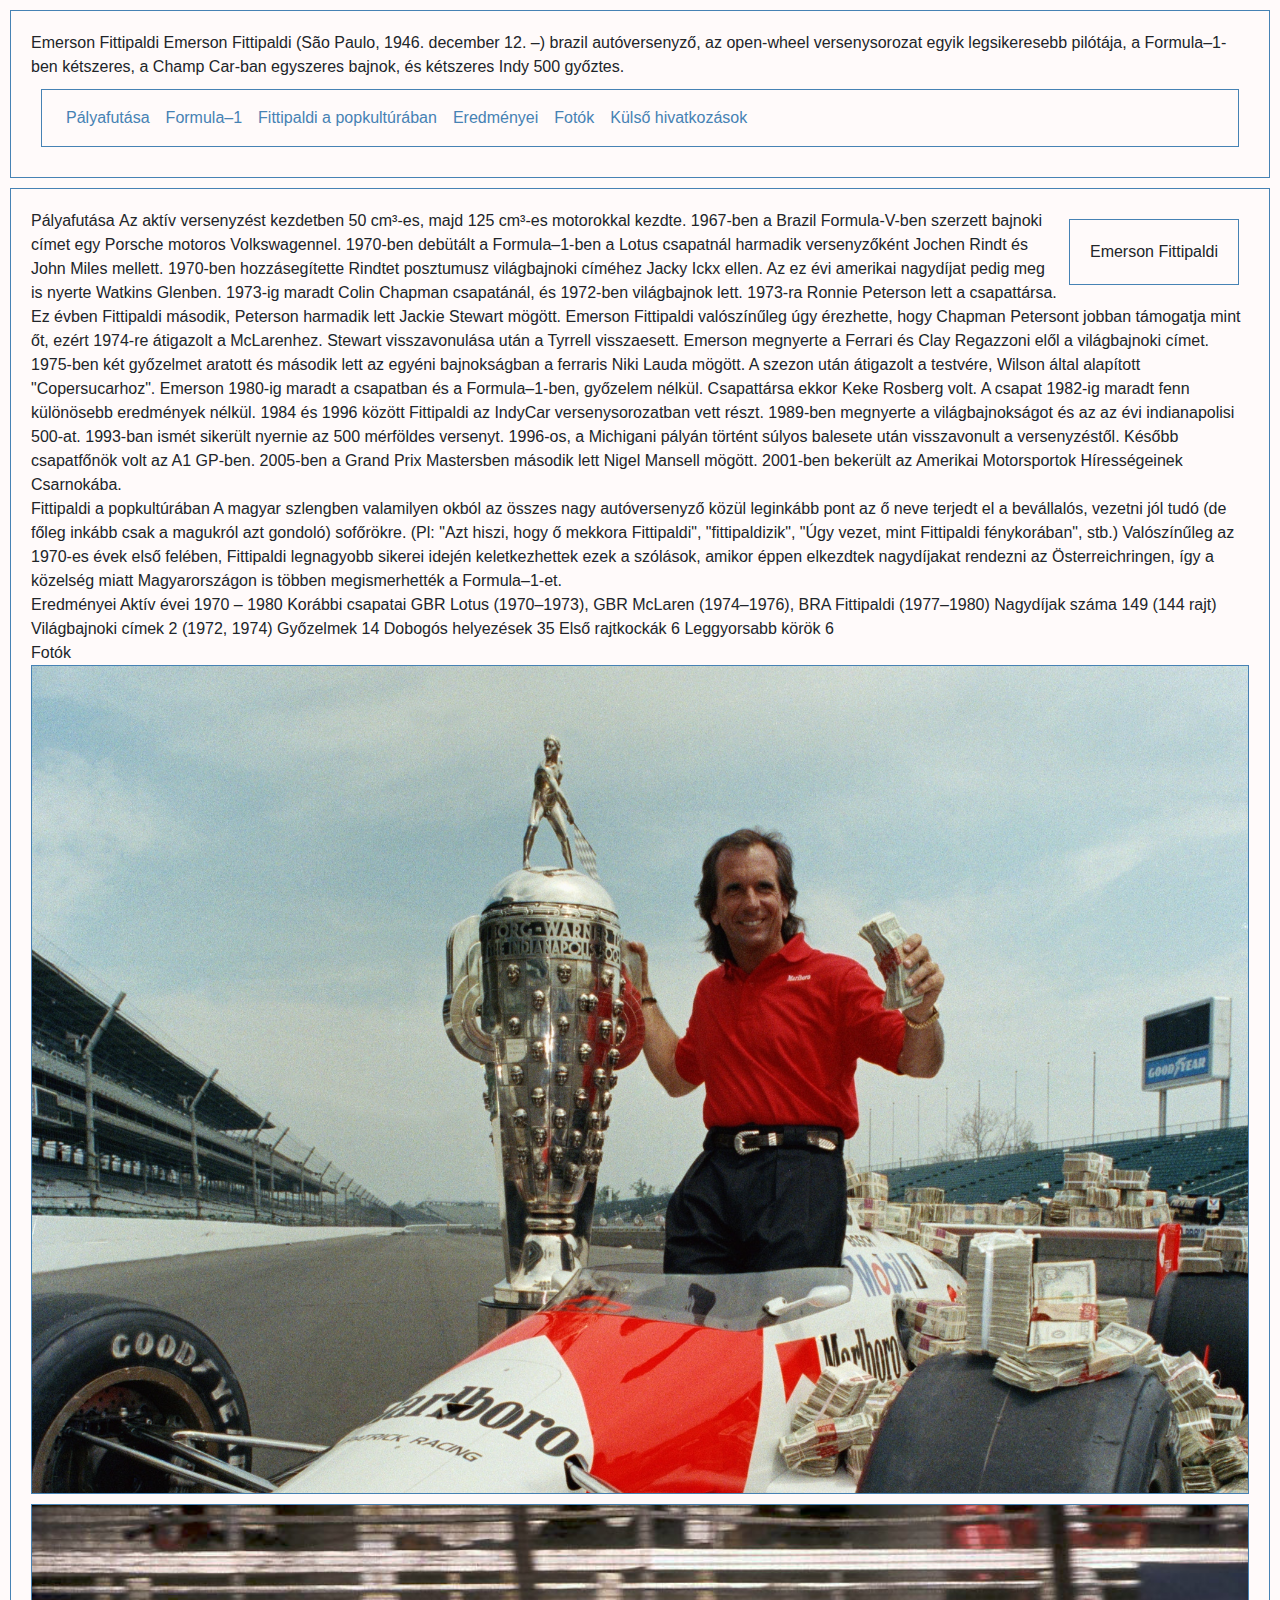
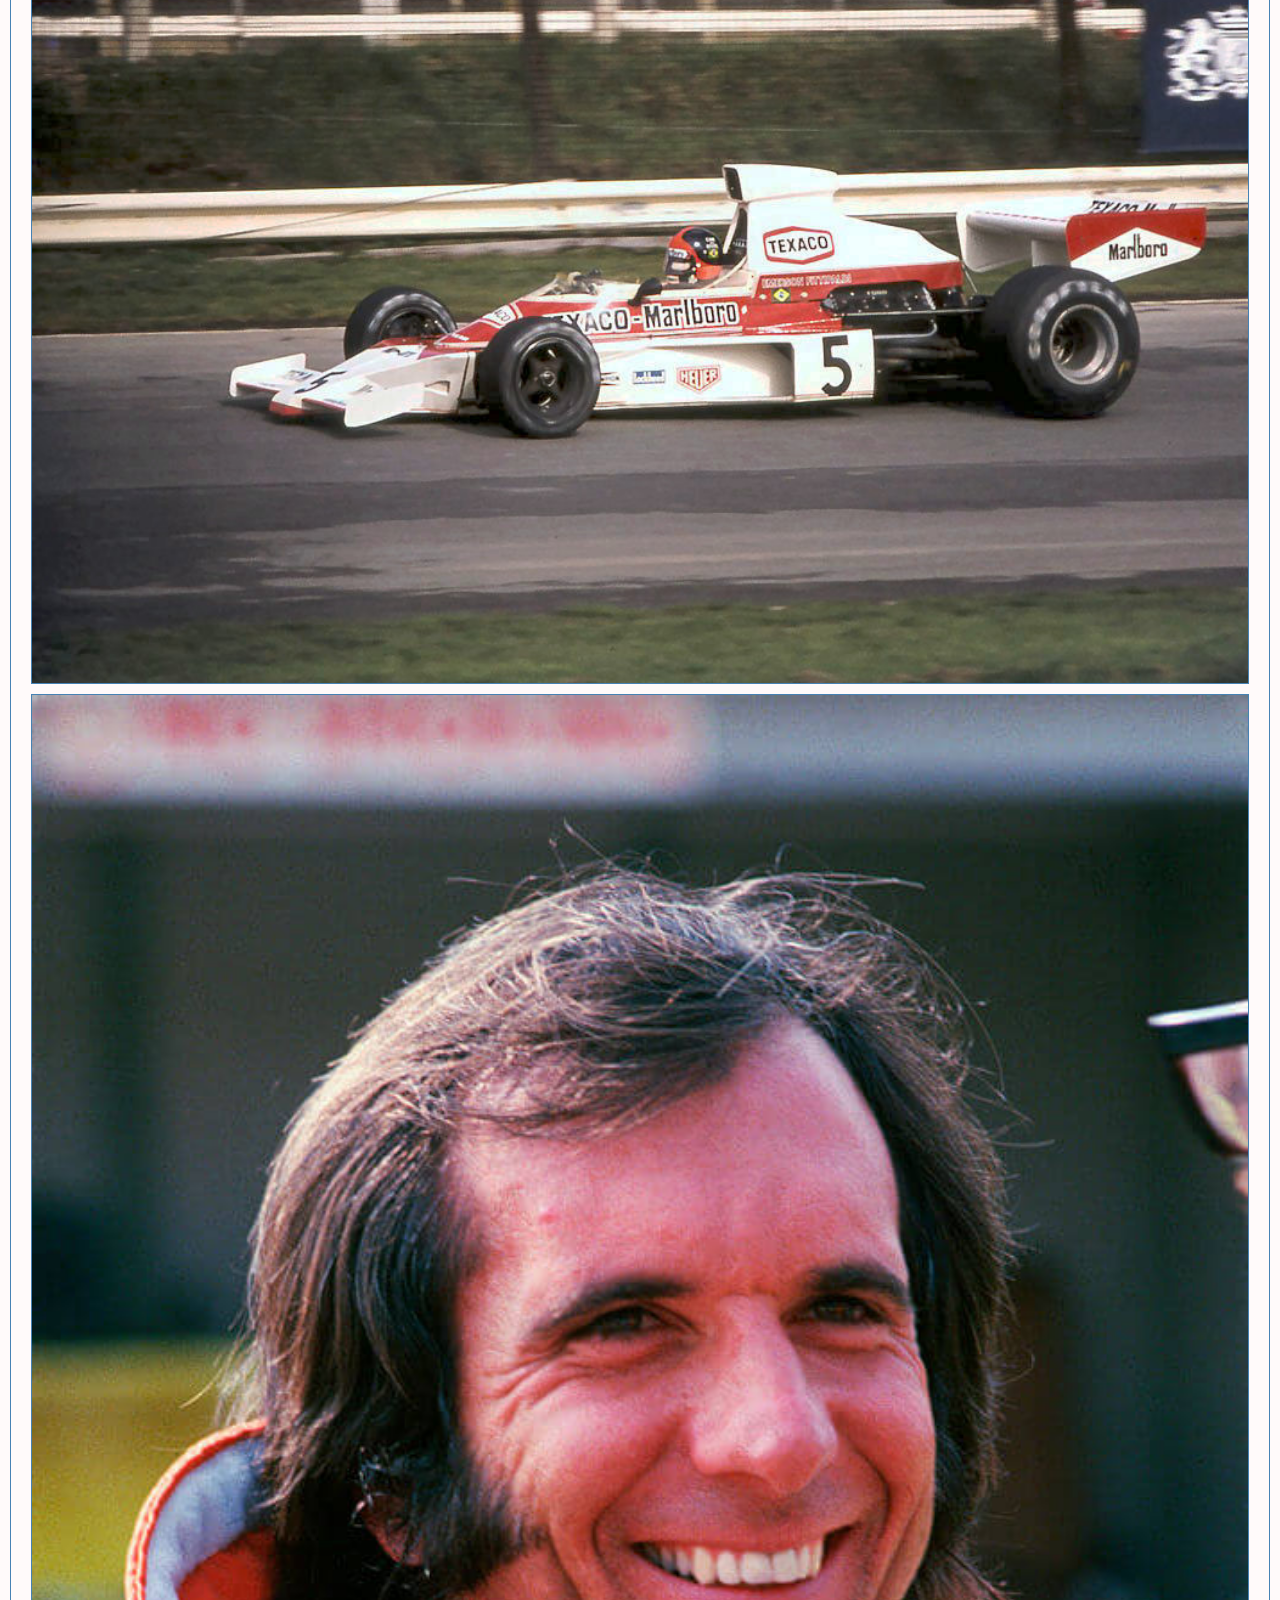
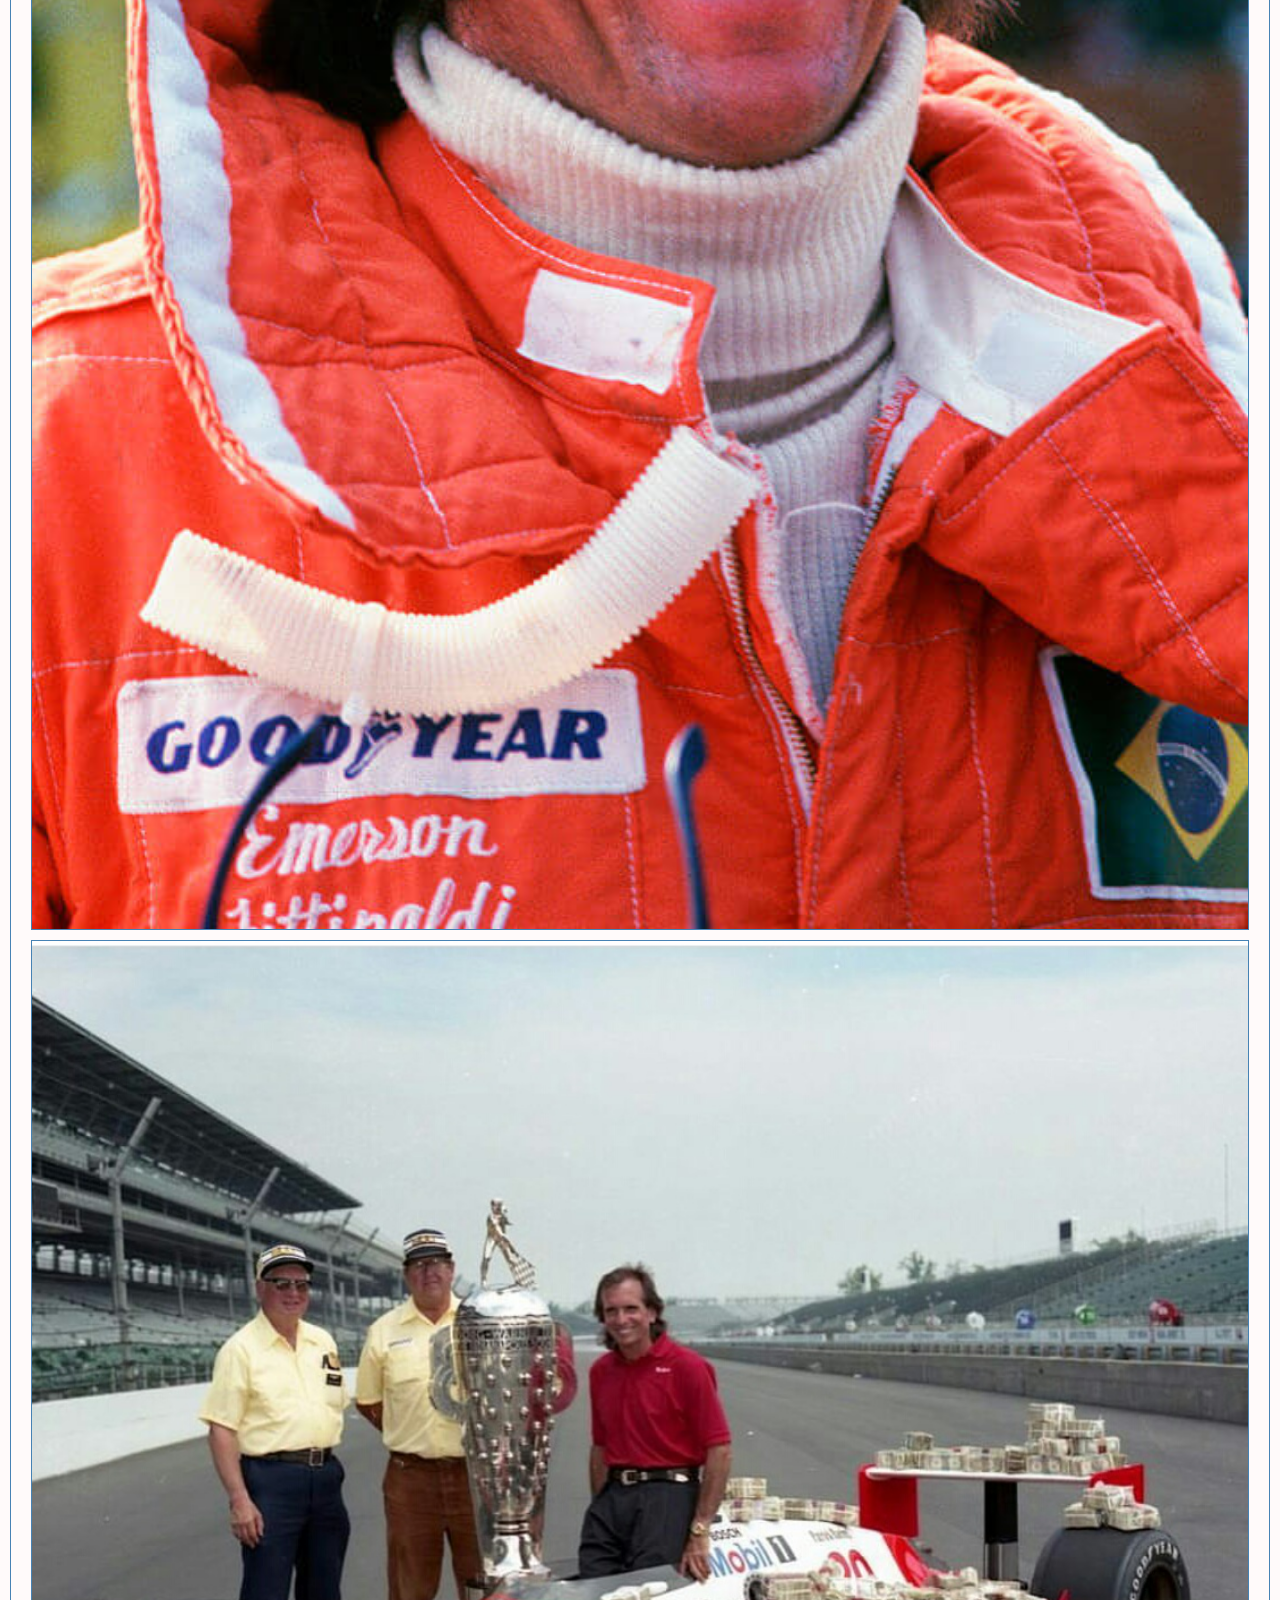
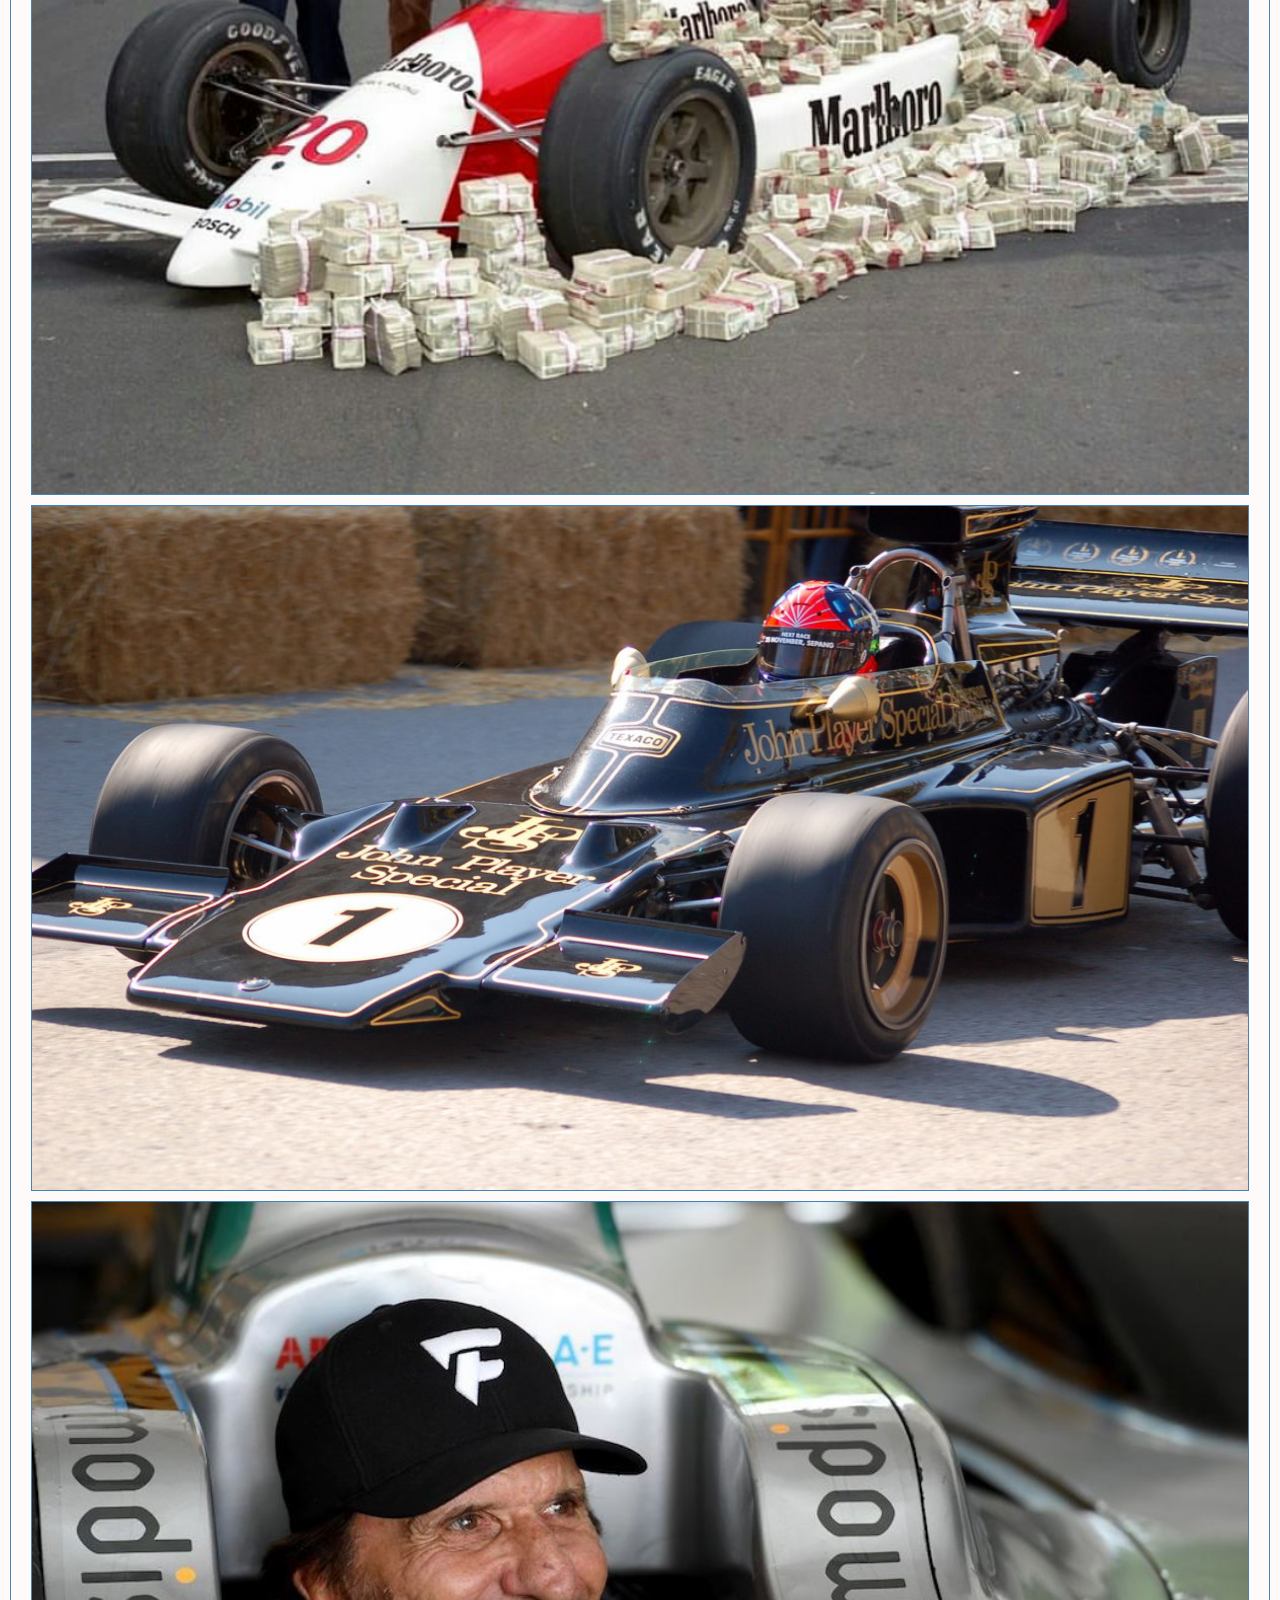
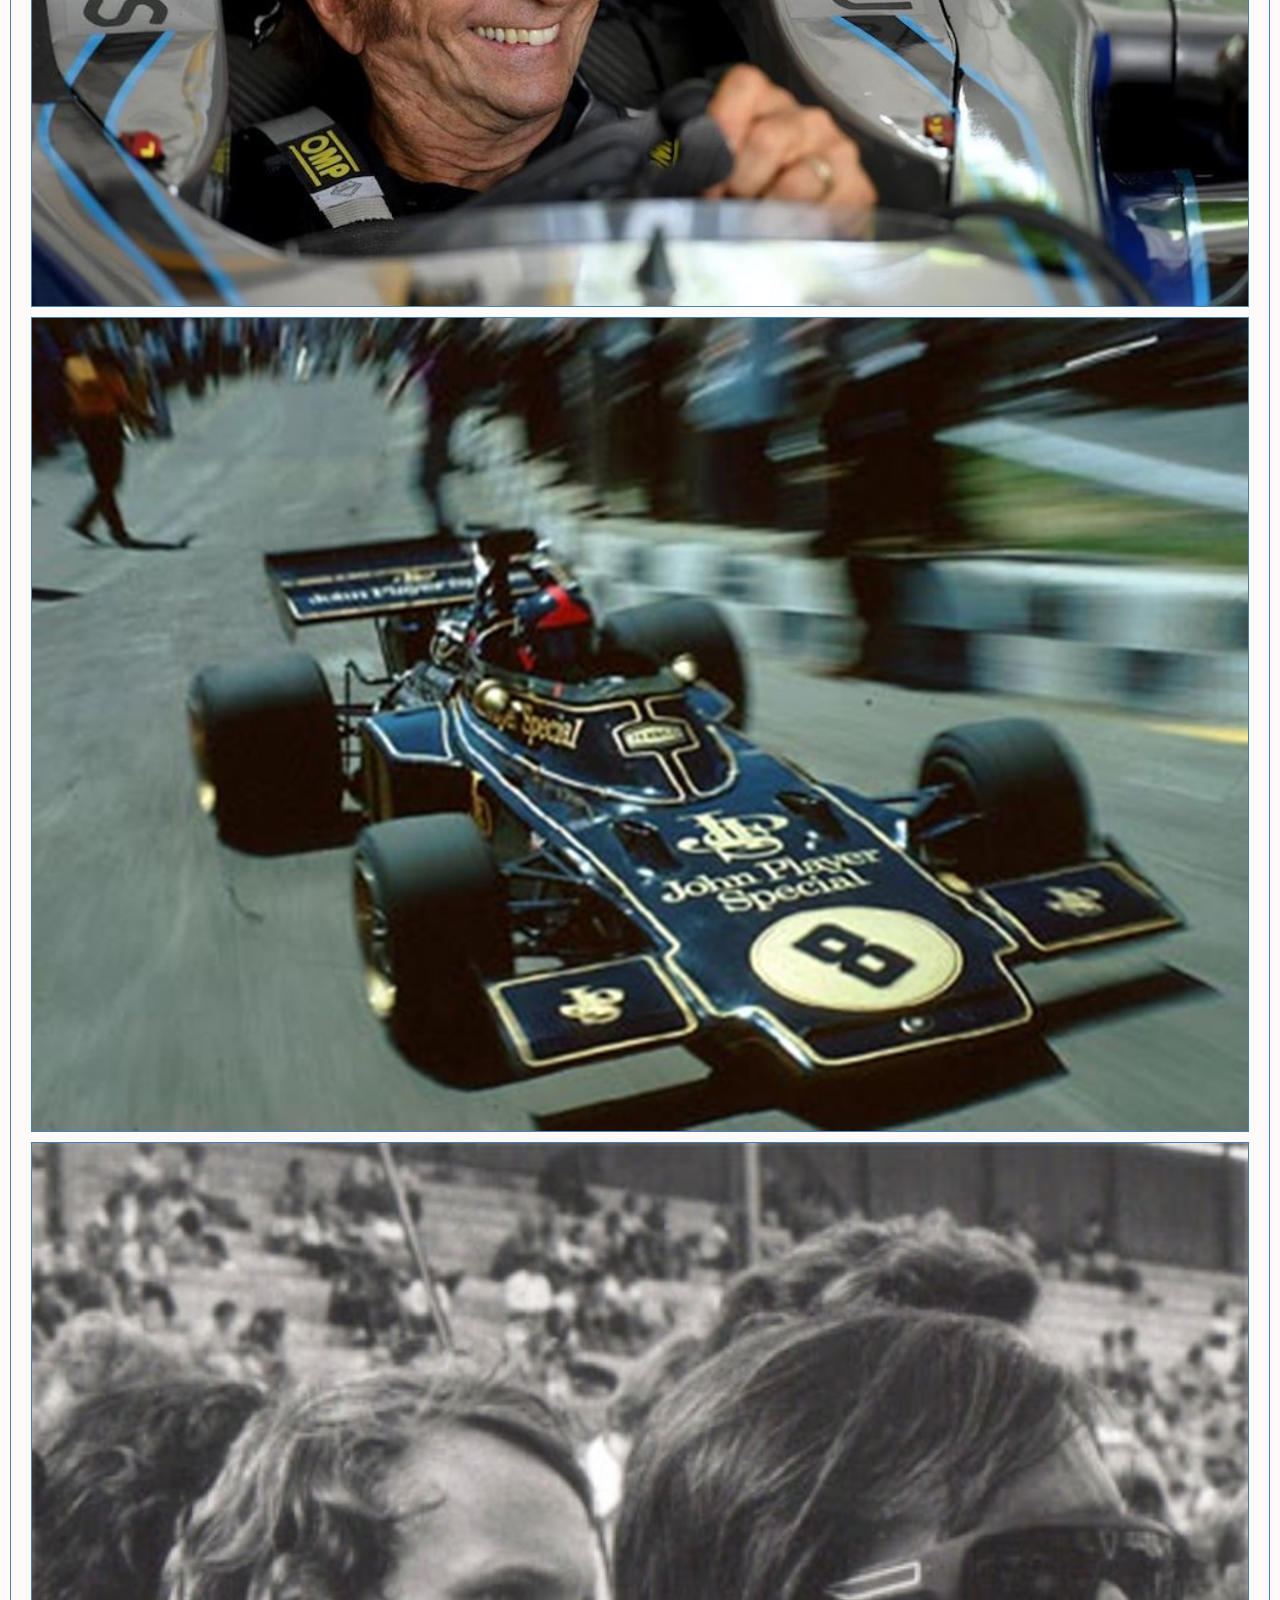
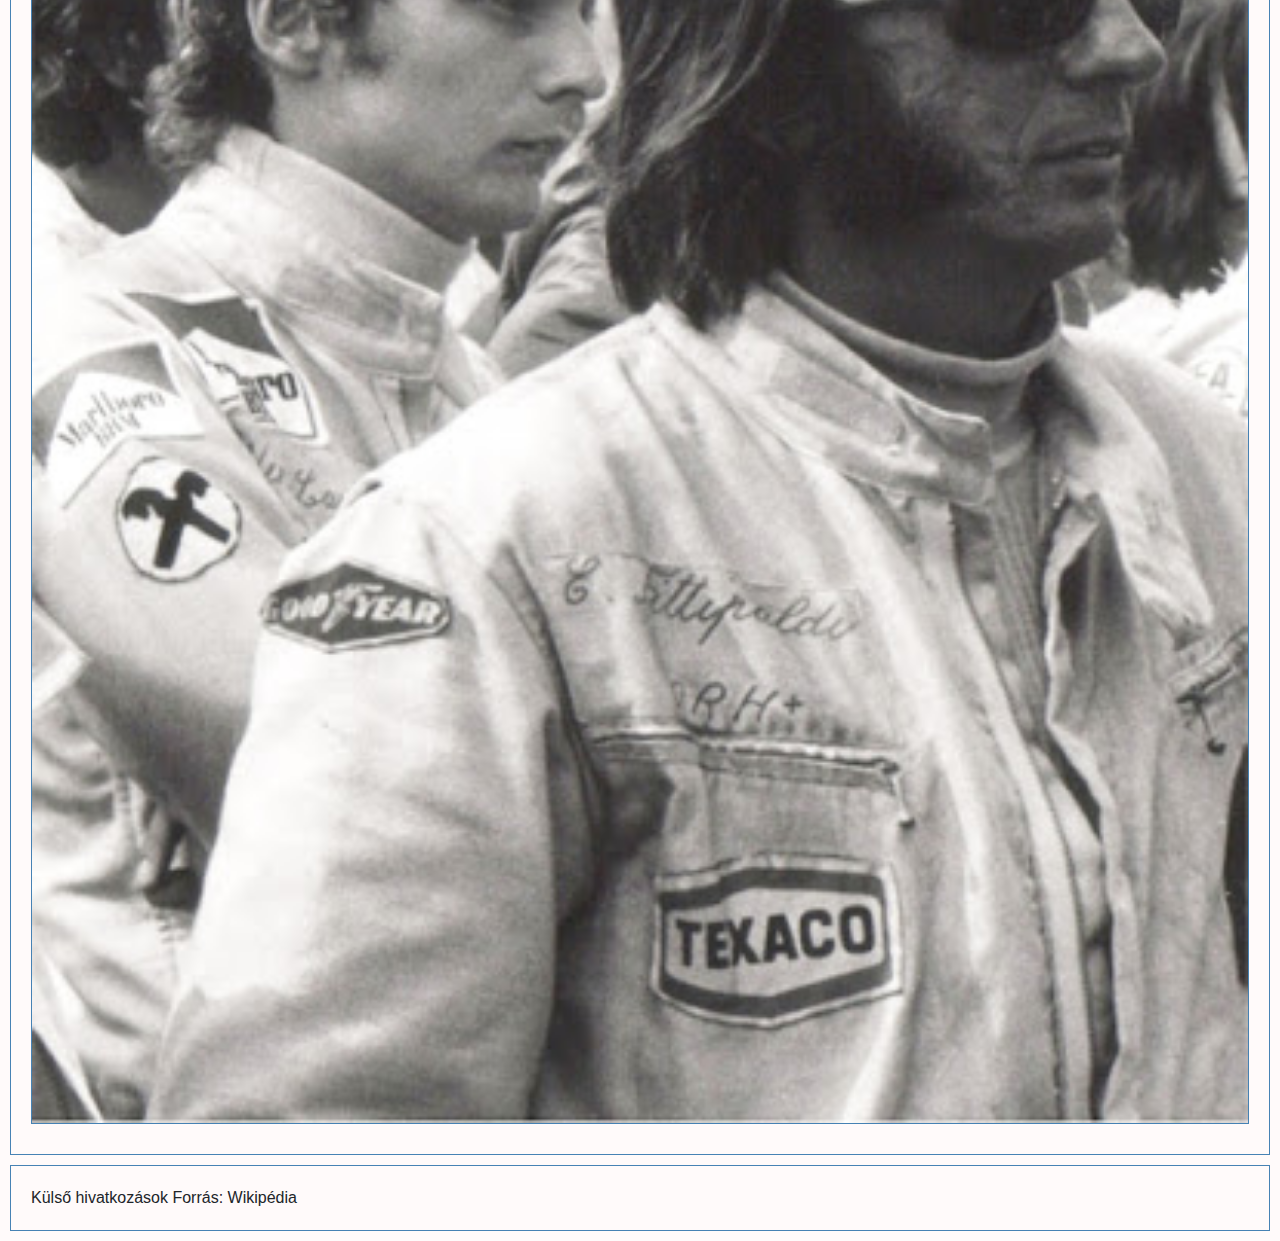
==== Programozás Alapok/ru-web-2022majus/index.html @ 06d2cd6b "HTML gyak #2" ====
﻿<!DOCTYPE html>
<html lang="hu">
    <meta charset="UTF-8">
<head>
    <title Fittipaldi></title>
    <link rel="stylesheet" href="./css/bootstrap.min.css">
    <link rel="stylesheet" href="styles.css">
</head>
<body>
    <header class="">
        <section id="home">
            Emerson Fittipaldi

            Emerson Fittipaldi (São Paulo, 1946. december 12. –) brazil autóversenyző, az open-wheel versenysorozat egyik legsikeresebb pilótája, a Formula–1-ben kétszeres, a Champ Car-ban egyszeres bajnok, és kétszeres Indy 500 győztes.
        </section>
        <nav class="navbar navbar-expand-md">
            <div class="collapse navbar-collapse">
                <ul class="navbar-nav">
                    <li class="nav-item">
                        <a class="nav-link" href="#palyafutasa">Pályafutása</a>
                    </li>
                    <li class="nav-item">
                        <a class="nav-link" href="#formula1">Formula–1</a>
                    </li>
                    <li class="nav-item">
                        <a class="nav-link" href="#popkultura">Fittipaldi a popkultúrában</a>
                    </li>
                    <li class="nav-item">
                        <a class="nav-link" href="#eredmenyei">Eredményei</a>
                    </li>
                    <li class="nav-item">
                        <a class="nav-link" href="#fotók">Fotók</a>
                    </li>
                    <li class="nav-item">
                        <a class="nav-link" href="#hivatkozasok">Külső hivatkozások</a>
                    </li>
                </ul>
            </div>
        </nav>
    </header>
    <div id="tartalom">
    <section id="palyafutasa">
        Pályafutása
        <div class="foto">
            Emerson Fittipaldi
        </div>
		
        Az aktív versenyzést kezdetben 50 cm³-es, majd 125 cm³-es motorokkal kezdte. 1967-ben a Brazil Formula-V-ben szerzett bajnoki címet egy Porsche motoros Volkswagennel.
        1970-ben debütált a Formula–1-ben a Lotus csapatnál harmadik versenyzőként Jochen Rindt és John Miles mellett. 1970-ben hozzásegítette Rindtet posztumusz világbajnoki címéhez Jacky Ickx ellen. Az ez évi amerikai nagydíjat pedig meg is nyerte Watkins Glenben. 1973-ig maradt Colin Chapman csapatánál, és 1972-ben világbajnok lett. 1973-ra Ronnie Peterson lett a csapattársa. Ez évben Fittipaldi második, Peterson harmadik lett Jackie Stewart mögött. Emerson Fittipaldi valószínűleg úgy érezhette, hogy Chapman Petersont jobban támogatja mint őt, ezért 1974-re átigazolt a McLarenhez. Stewart visszavonulása után a Tyrrell visszaesett. Emerson megnyerte a Ferrari és Clay Regazzoni elől a világbajnoki címet. 1975-ben két győzelmet aratott és második lett az egyéni bajnokságban a ferraris Niki Lauda mögött.
        A szezon után átigazolt a testvére, Wilson által alapított "Copersucarhoz". Emerson 1980-ig maradt a csapatban és a Formula–1-ben, győzelem nélkül. Csapattársa ekkor Keke Rosberg volt. A csapat 1982-ig maradt fenn különösebb eredmények nélkül.
        1984 és 1996 között Fittipaldi az IndyCar versenysorozatban vett részt. 1989-ben megnyerte a világbajnokságot és az az évi indianapolisi 500-at. 1993-ban ismét sikerült nyernie az 500 mérföldes versenyt. 1996-os, a Michigani pályán történt súlyos balesete után visszavonult a versenyzéstől. Később csapatfőnök volt az A1 GP-ben. 2005-ben a Grand Prix Mastersben második lett Nigel Mansell mögött.
        
        2001-ben bekerült az Amerikai Motorsportok Hírességeinek Csarnokába.
    </section>
    <section id="popkultura">
        Fittipaldi a popkultúrában
        A magyar szlengben valamilyen okból az összes nagy autóversenyző közül leginkább pont az ő neve terjedt el a bevállalós, vezetni jól tudó (de főleg inkább csak a magukról azt gondoló) sofőrökre. (Pl: "Azt hiszi, hogy ő mekkora Fittipaldi", "fittipaldizik", "Úgy vezet, mint Fittipaldi fénykorában", stb.) Valószínűleg az 1970-es évek első felében, Fittipaldi legnagyobb sikerei idején keletkezhettek ezek a szólások, amikor éppen elkezdtek nagydíjakat rendezni az Österreichringen, így a közelség miatt Magyarországon is többen megismerhették a Formula–1-et.
    </section>
    <section id="eredmenyei">
        Eredményei

        Aktív évei	1970 – 1980
        Korábbi csapatai	GBR Lotus (1970–1973), GBR McLaren (1974–1976), BRA Fittipaldi (1977–1980)
        Nagydíjak száma	149 (144 rajt)
        Világbajnoki címek	2 (1972, 1974)
        Győzelmek	14
        Dobogós helyezések	35
        Első rajtkockák	6
        Leggyorsabb körök	6
    </section>
    <section id="fotok">
        Fotók
        
        <img src="images/1.jpg">
        <img src="images/2.jpg">
        <img src="images/3.jpg">
        <img src="images/4.jpg">
        <img src="images/5.jpg">
        <img src="images/6.jpg">
        <img src="images/7.jpg">
        <img src="images/8.jpg">
        
    </section>
</div>
    <footer id="hivatkozasok">
        Külső hivatkozások
        Forrás: Wikipédia
    </footer>
    <script src="js/jquery.min.js"></script>
	<script src="js/popper.min.js"></script>
    <script src="js/bootstrap.min.js"></script>
</body>
</html>
---- Programozás Alapok/ru-web-2022majus/styles.css ----
body {
    background-color: snow;
}

#tartalom, header, footer, nav, table{
    padding: 20px;
    margin: 10px;
    border: 1px solid steelblue;
    
}

h1 {
    color:steelblue;
}

h2 {
    border-bottom: 1px solid steelblue;
    width: 60%;
    padding: 10px;
    color:steelblue;
}

img {
    width: 100%;
    margin-bottom: 10px;
    border: 1px solid steelblue;
}

.foto {
    float: right;
    margin: 10px;
    padding: 20px;
    border: 1px solid steelblue;
}

.kepalairas {
    text-align: center;
    font-style: italic;
    font-size: smaller;
    line-height: 0em;
    text-indent: 0px;
}

a {
    color:steelblue;
}

a:hover {
    color:navy;
}
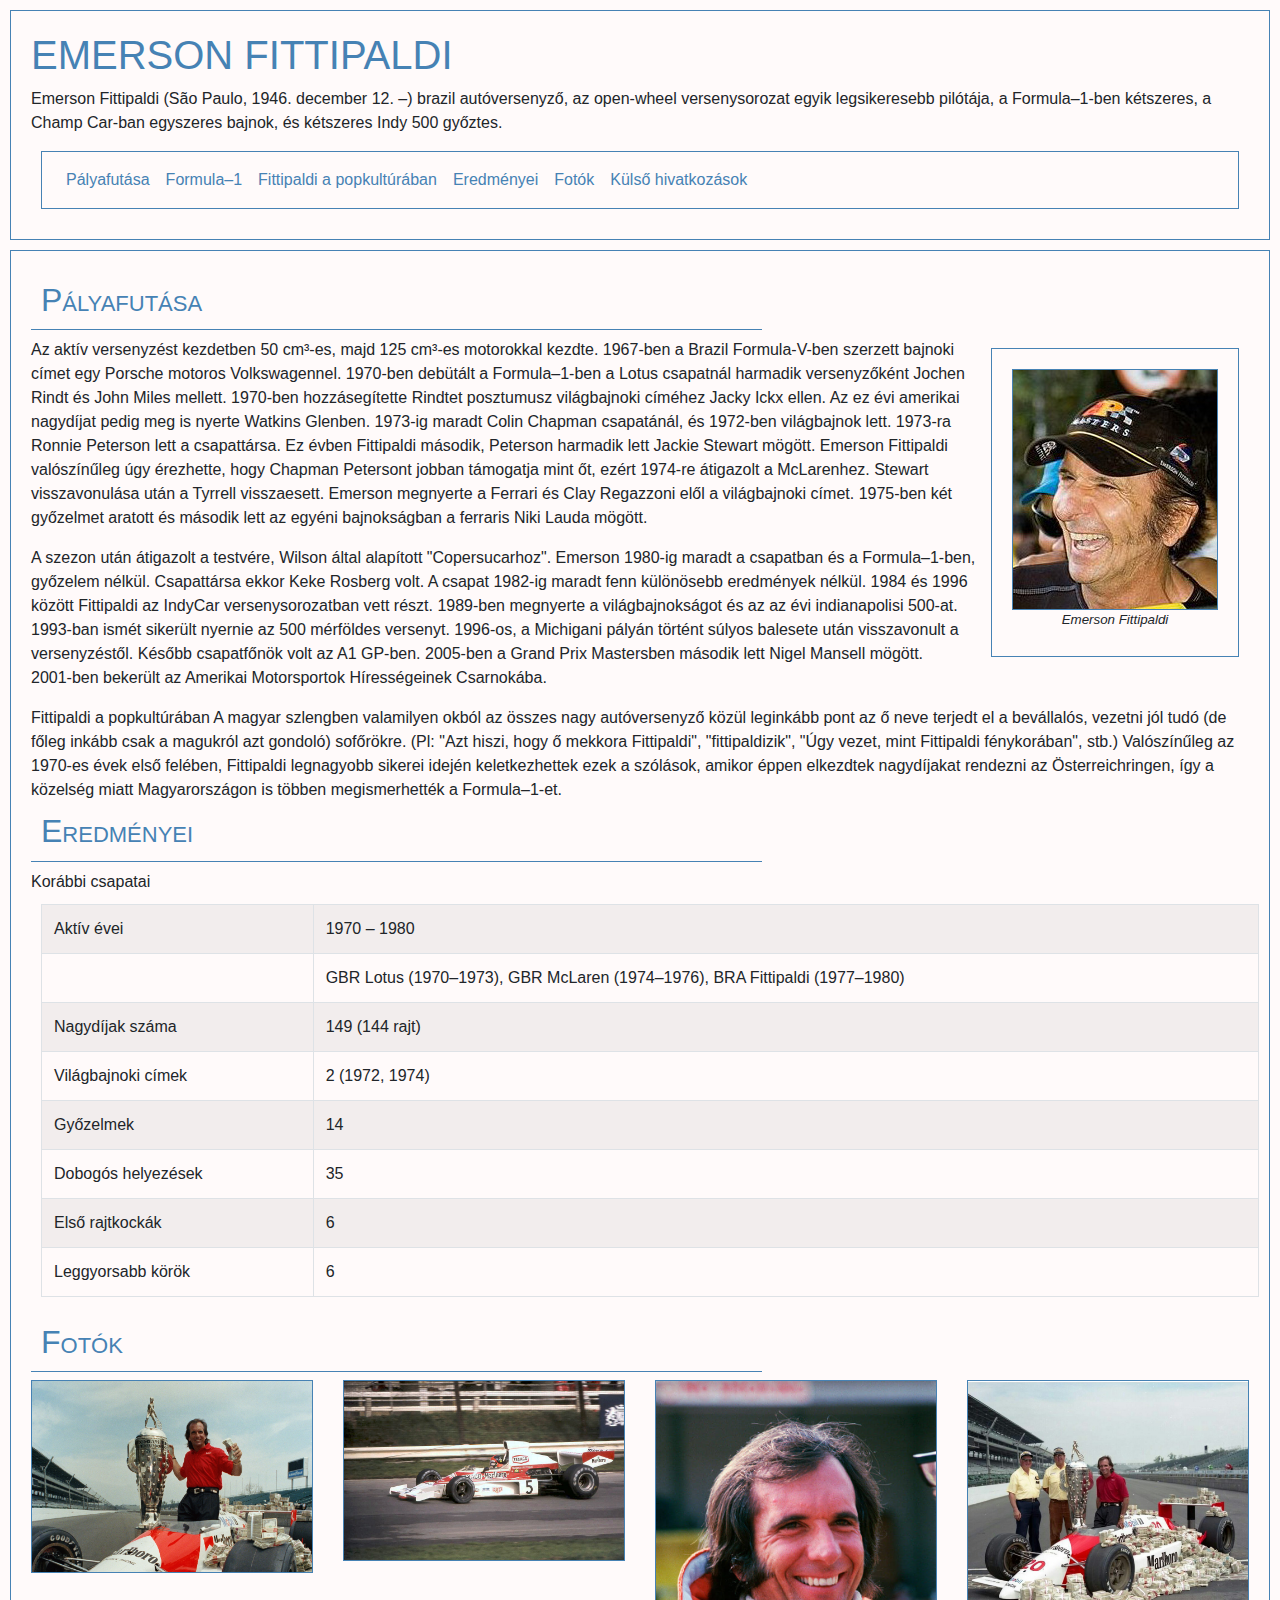
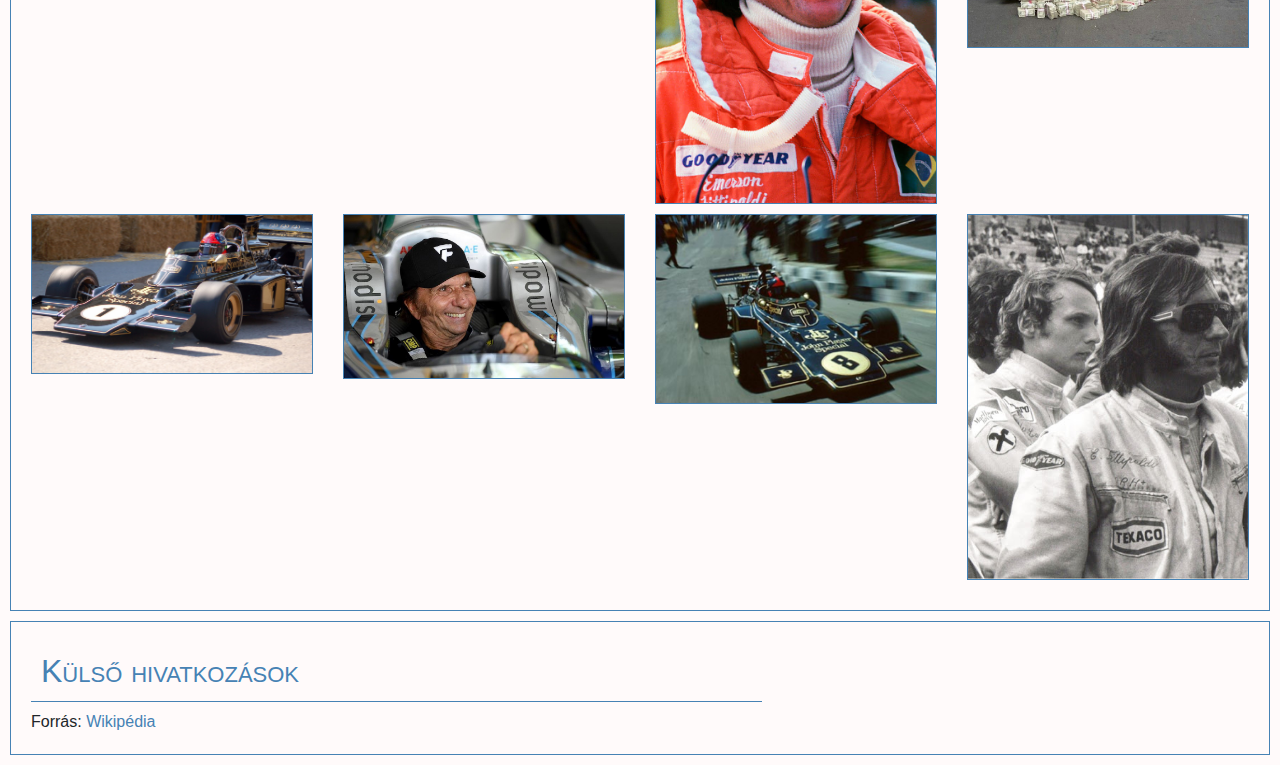
==== commit 10f8c093: "HTML gyak3 05.12" ====
--- a/Programozás Alapok/ru-web-2022majus/index.html
+++ b/Programozás Alapok/ru-web-2022majus/index.html
@@ -9,9 +9,9 @@
 <body>
     <header class="">
         <section id="home">
-            Emerson Fittipaldi
+            <h1>Emerson Fittipaldi</h1>
 
-            Emerson Fittipaldi (São Paulo, 1946. december 12. –) brazil autóversenyző, az open-wheel versenysorozat egyik legsikeresebb pilótája, a Formula–1-ben kétszeres, a Champ Car-ban egyszeres bajnok, és kétszeres Indy 500 győztes.
+            <p>Emerson Fittipaldi (São Paulo, 1946. december 12. –) brazil autóversenyző, az open-wheel versenysorozat egyik legsikeresebb pilótája, a Formula–1-ben kétszeres, a Champ Car-ban egyszeres bajnok, és kétszeres Indy 500 győztes.</p>
         </section>
         <nav class="navbar navbar-expand-md">
             <div class="collapse navbar-collapse">
@@ -40,51 +40,57 @@
     </header>
     <div id="tartalom">
     <section id="palyafutasa">
-        Pályafutása
+        <h2>Pályafutása</h2>
         <div class="foto">
-            Emerson Fittipaldi
+            <img src="images/Fittipaldi.jpg" title="Emerson Fittipaldi" alt="Emelson Fittipaldi">
+            <p class="kepalairas">Emerson Fittipaldi</p>
         </div>
 		
-        Az aktív versenyzést kezdetben 50 cm³-es, majd 125 cm³-es motorokkal kezdte. 1967-ben a Brazil Formula-V-ben szerzett bajnoki címet egy Porsche motoros Volkswagennel.
-        1970-ben debütált a Formula–1-ben a Lotus csapatnál harmadik versenyzőként Jochen Rindt és John Miles mellett. 1970-ben hozzásegítette Rindtet posztumusz világbajnoki címéhez Jacky Ickx ellen. Az ez évi amerikai nagydíjat pedig meg is nyerte Watkins Glenben. 1973-ig maradt Colin Chapman csapatánál, és 1972-ben világbajnok lett. 1973-ra Ronnie Peterson lett a csapattársa. Ez évben Fittipaldi második, Peterson harmadik lett Jackie Stewart mögött. Emerson Fittipaldi valószínűleg úgy érezhette, hogy Chapman Petersont jobban támogatja mint őt, ezért 1974-re átigazolt a McLarenhez. Stewart visszavonulása után a Tyrrell visszaesett. Emerson megnyerte a Ferrari és Clay Regazzoni elől a világbajnoki címet. 1975-ben két győzelmet aratott és második lett az egyéni bajnokságban a ferraris Niki Lauda mögött.
+        <p>Az aktív versenyzést kezdetben 50 cm³-es, majd 125 cm³-es motorokkal kezdte. 1967-ben a Brazil Formula-V-ben szerzett bajnoki címet egy Porsche motoros Volkswagennel.
+        1970-ben debütált a Formula–1-ben a Lotus csapatnál harmadik versenyzőként Jochen Rindt és John Miles mellett. 1970-ben hozzásegítette Rindtet posztumusz világbajnoki címéhez Jacky Ickx ellen. Az ez évi amerikai nagydíjat pedig meg is nyerte Watkins Glenben. 1973-ig maradt Colin Chapman csapatánál, és 1972-ben világbajnok lett. 1973-ra Ronnie Peterson lett a csapattársa. Ez évben Fittipaldi második, Peterson harmadik lett Jackie Stewart mögött. Emerson Fittipaldi valószínűleg úgy érezhette, hogy Chapman Petersont jobban támogatja mint őt, ezért 1974-re átigazolt a McLarenhez. Stewart visszavonulása után a Tyrrell visszaesett. Emerson megnyerte a Ferrari és Clay Regazzoni elől a világbajnoki címet. 1975-ben két győzelmet aratott és második lett az egyéni bajnokságban a ferraris Niki Lauda mögött.</p>
         A szezon után átigazolt a testvére, Wilson által alapított "Copersucarhoz". Emerson 1980-ig maradt a csapatban és a Formula–1-ben, győzelem nélkül. Csapattársa ekkor Keke Rosberg volt. A csapat 1982-ig maradt fenn különösebb eredmények nélkül.
         1984 és 1996 között Fittipaldi az IndyCar versenysorozatban vett részt. 1989-ben megnyerte a világbajnokságot és az az évi indianapolisi 500-at. 1993-ban ismét sikerült nyernie az 500 mérföldes versenyt. 1996-os, a Michigani pályán történt súlyos balesete után visszavonult a versenyzéstől. Később csapatfőnök volt az A1 GP-ben. 2005-ben a Grand Prix Mastersben második lett Nigel Mansell mögött.
         
-        2001-ben bekerült az Amerikai Motorsportok Hírességeinek Csarnokába.
+        <p>2001-ben bekerült az Amerikai Motorsportok Hírességeinek Csarnokába.</p>
     </section>
     <section id="popkultura">
         Fittipaldi a popkultúrában
         A magyar szlengben valamilyen okból az összes nagy autóversenyző közül leginkább pont az ő neve terjedt el a bevállalós, vezetni jól tudó (de főleg inkább csak a magukról azt gondoló) sofőrökre. (Pl: "Azt hiszi, hogy ő mekkora Fittipaldi", "fittipaldizik", "Úgy vezet, mint Fittipaldi fénykorában", stb.) Valószínűleg az 1970-es évek első felében, Fittipaldi legnagyobb sikerei idején keletkezhettek ezek a szólások, amikor éppen elkezdtek nagydíjakat rendezni az Österreichringen, így a közelség miatt Magyarországon is többen megismerhették a Formula–1-et.
     </section>
     <section id="eredmenyei">
-        Eredményei
+        <h2>Eredményei</h2>
+        <table class="table table-bordered table-striped">
 
-        Aktív évei	1970 – 1980
-        Korábbi csapatai	GBR Lotus (1970–1973), GBR McLaren (1974–1976), BRA Fittipaldi (1977–1980)
-        Nagydíjak száma	149 (144 rajt)
-        Világbajnoki címek	2 (1972, 1974)
-        Győzelmek	14
-        Dobogós helyezések	35
-        Első rajtkockák	6
-        Leggyorsabb körök	6
+        <tr><td>Aktív évei</td><td>1970 – 1980</td></tr>
+        <tr><td></td>Korábbi csapatai</td><td>GBR Lotus (1970–1973), GBR McLaren (1974–1976), BRA Fittipaldi (1977–1980)</td></tr>
+        <tr><td>Nagydíjak száma</td><td>	149 (144 rajt)</td></tr>
+        <tr><td>Világbajnoki címek</td><td>	2 (1972, 1974)</td></tr>
+        <tr><td>Győzelmek</td><td>	14</td></tr>
+        <tr><td>Dobogós helyezések</td><td>	 35</td></tr>
+        <tr><td>Első rajtkockák</td><td>	6</td></tr>
+        <tr><td>Leggyorsabb körök</td><td>	6</td></tr>
+        </table>
     </section>
     <section id="fotok">
-        Fotók
+       <h2>Fotók</h2>
         
-        <img src="images/1.jpg">
-        <img src="images/2.jpg">
-        <img src="images/3.jpg">
-        <img src="images/4.jpg">
-        <img src="images/5.jpg">
-        <img src="images/6.jpg">
-        <img src="images/7.jpg">
-        <img src="images/8.jpg">
+        <div class="row">
+            <div class="col=12 col-md-4 col-xl-3"><img src="images/1.jpg"></div> 
+            <div class="col=12 col-md-4 col-xl-3"><img src="images/2.jpg"></div>
+            <div class="col=12 col-md-4 col-xl-3"><img src="images/3.jpg"></div>
+            <div class="col=12 col-md-4 col-xl-3"><img src="images/4.jpg"></div>
+            <div class="col=12 col-md-4 col-xl-3"><img src="images/5.jpg"></div>
+            <div class="col=12 col-md-4 col-xl-3"><img src="images/6.jpg"></div>
+            <div class="col=12 col-md-4 col-xl-3"><img src="images/7.jpg"></div>
+            <div class="col=12 col-md-4 col-xl-3"><img src="images/8.jpg"></div>
+            
+        </div>
         
     </section>
 </div>
     <footer id="hivatkozasok">
-        Külső hivatkozások
-        Forrás: Wikipédia
+        <h2>Külső hivatkozások</h2>
+        Forrás: <a href="https://hu.wikipedia.org/wiki/Emerson_Fittipaldi" target="_blank">Wikipédia</a>
     </footer>
     <script src="js/jquery.min.js"></script>
 	<script src="js/popper.min.js"></script>
--- a/Programozás Alapok/ru-web-2022majus/styles.css
+++ b/Programozás Alapok/ru-web-2022majus/styles.css
@@ -1,5 +1,7 @@
 body {
     background-color: snow;
+    margin:auto;
+    font-family:Verdana, Geneva, Tahoma, sans-serif;
 }
 
 #tartalom, header, footer, nav, table{
@@ -11,6 +13,7 @@
 
 h1 {
     color:steelblue;
+    text-transform: uppercase;
 }
 
 h2 {
@@ -18,6 +21,9 @@
     width: 60%;
     padding: 10px;
     color:steelblue;
+    font-variant: small-caps;
+    
+    
 }
 
 img {
@@ -47,4 +53,11 @@
 
 a:hover {
     color:navy;
+}
+
+.p {
+text-align: justify;
+text-indent: 30px;
+line-height: 150%;
+
 }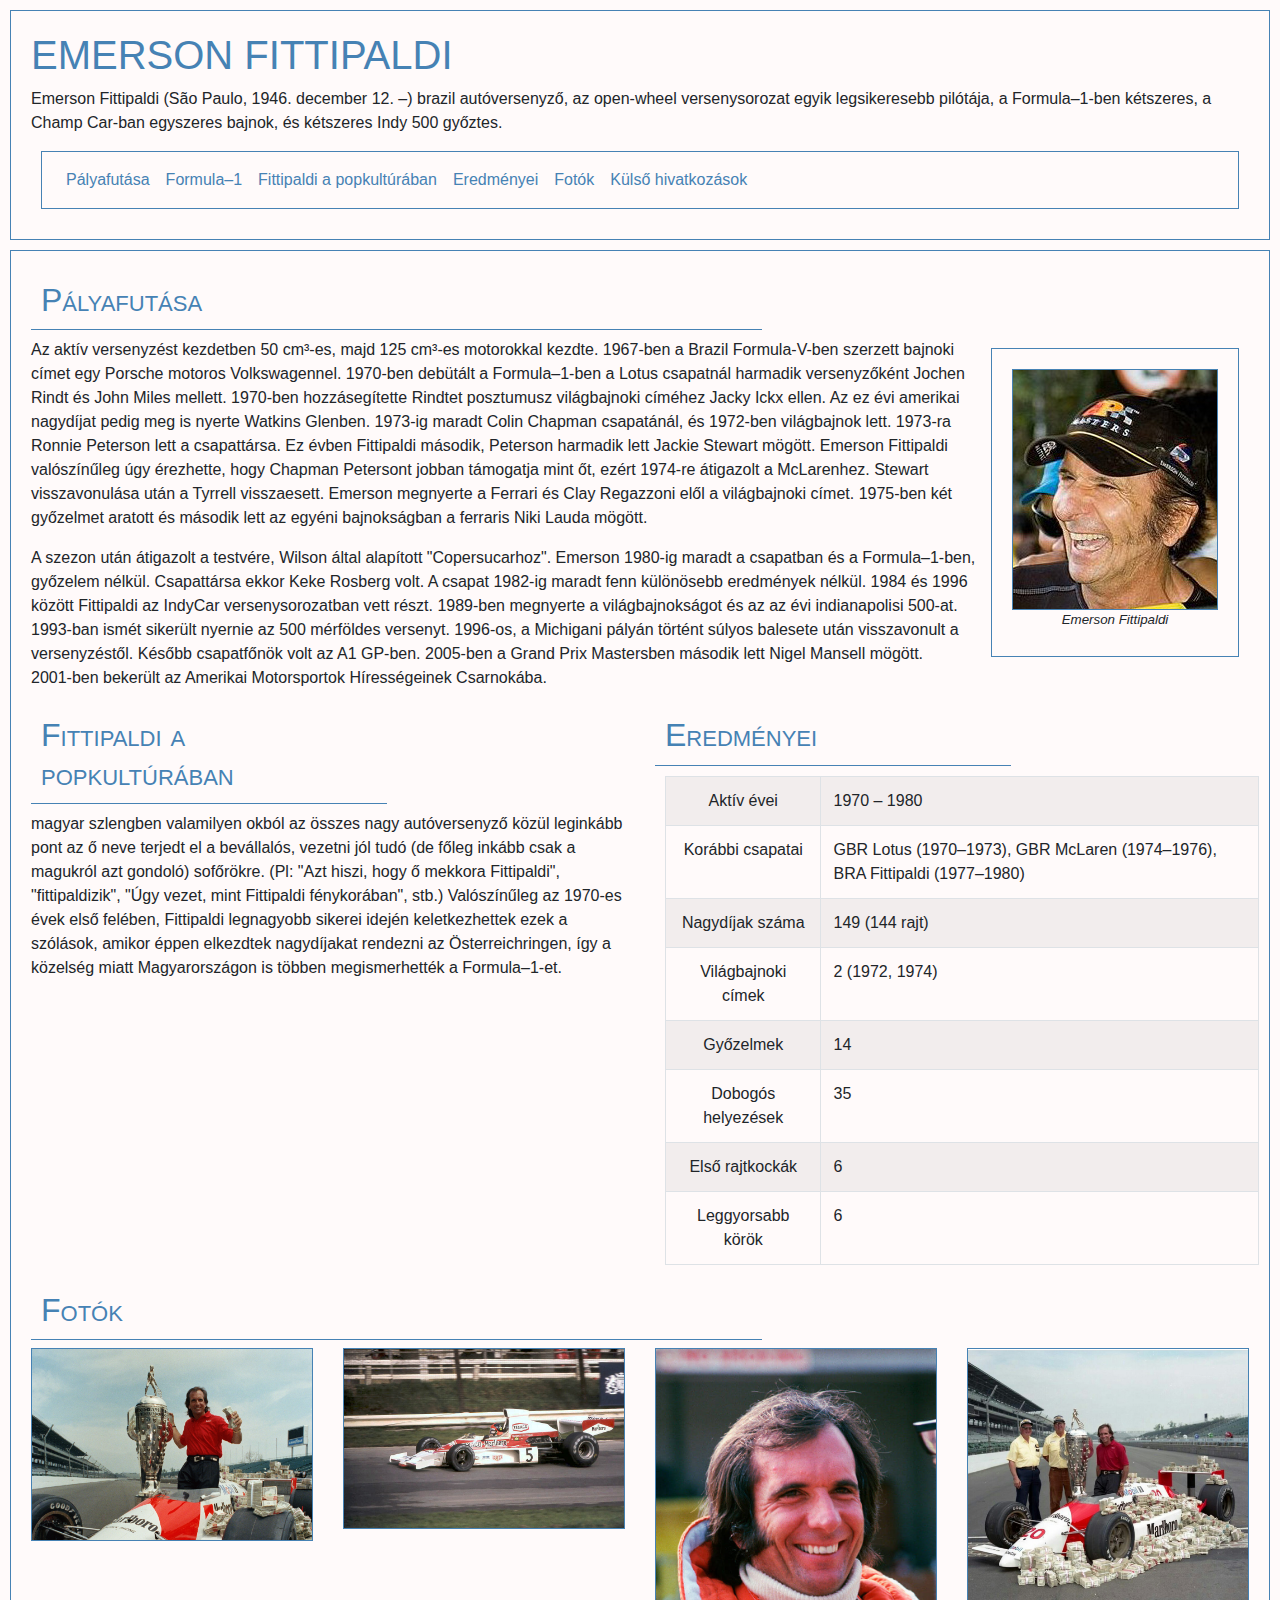
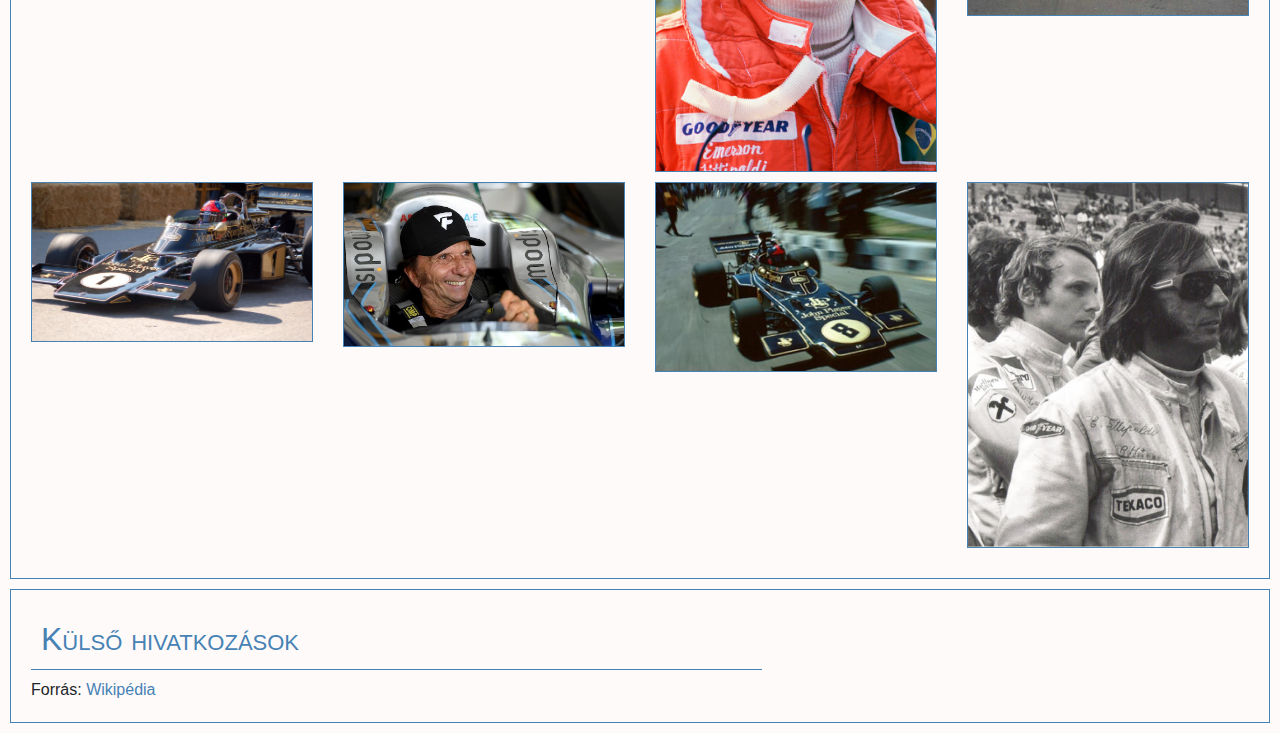
==== commit b0bd6df7: "OOP" ====
--- a/Programozás Alapok/ru-web-2022majus/index.html
+++ b/Programozás Alapok/ru-web-2022majus/index.html
@@ -53,24 +53,26 @@
         
         <p>2001-ben bekerült az Amerikai Motorsportok Hírességeinek Csarnokába.</p>
     </section>
-    <section id="popkultura">
-        Fittipaldi a popkultúrában
-        A magyar szlengben valamilyen okból az összes nagy autóversenyző közül leginkább pont az ő neve terjedt el a bevállalós, vezetni jól tudó (de főleg inkább csak a magukról azt gondoló) sofőrökre. (Pl: "Azt hiszi, hogy ő mekkora Fittipaldi", "fittipaldizik", "Úgy vezet, mint Fittipaldi fénykorában", stb.) Valószínűleg az 1970-es évek első felében, Fittipaldi legnagyobb sikerei idején keletkezhettek ezek a szólások, amikor éppen elkezdtek nagydíjakat rendezni az Österreichringen, így a közelség miatt Magyarországon is többen megismerhették a Formula–1-et.
+    <div class="row">
+    <section id="popkultura" class="col-6">
+       <h2>Fittipaldi a popkultúrában</h2>
+        <p> magyar szlengben valamilyen okból az összes nagy autóversenyző közül leginkább pont az ő neve terjedt el a bevállalós, vezetni jól tudó (de főleg inkább csak a magukról azt gondoló) sofőrökre. (Pl: "Azt hiszi, hogy ő mekkora Fittipaldi", "fittipaldizik", "Úgy vezet, mint Fittipaldi fénykorában", stb.) Valószínűleg az 1970-es évek első felében, Fittipaldi legnagyobb sikerei idején keletkezhettek ezek a szólások, amikor éppen elkezdtek nagydíjakat rendezni az Österreichringen, így a közelség miatt Magyarországon is többen megismerhették a Formula–1-et.</p>
     </section>
-    <section id="eredmenyei">
+    <section id="eredmenyei" class="col-6">
         <h2>Eredményei</h2>
         <table class="table table-bordered table-striped">
 
-        <tr><td>Aktív évei</td><td>1970 – 1980</td></tr>
-        <tr><td></td>Korábbi csapatai</td><td>GBR Lotus (1970–1973), GBR McLaren (1974–1976), BRA Fittipaldi (1977–1980)</td></tr>
-        <tr><td>Nagydíjak száma</td><td>	149 (144 rajt)</td></tr>
-        <tr><td>Világbajnoki címek</td><td>	2 (1972, 1974)</td></tr>
-        <tr><td>Győzelmek</td><td>	14</td></tr>
-        <tr><td>Dobogós helyezések</td><td>	 35</td></tr>
-        <tr><td>Első rajtkockák</td><td>	6</td></tr>
-        <tr><td>Leggyorsabb körök</td><td>	6</td></tr>
+        <tr><td class="text-center">Aktív évei</td><td>1970 – 1980</td></tr>
+        <tr><td class="text-center">Korábbi csapatai</td><td>GBR Lotus (1970–1973), GBR McLaren (1974–1976), BRA Fittipaldi (1977–1980)</td></tr>
+        <tr><td class="text-center">Nagydíjak száma</td><td>	149 (144 rajt)</td></tr>
+        <tr><td class="text-center">Világbajnoki címek</td><td>	2 (1972, 1974)</td></tr>
+        <tr><td class="text-center">Győzelmek</td><td>	14</td></tr>
+        <tr><td class="text-center">Dobogós helyezések</td><td>	 35</td></tr>
+        <tr><td class="text-center">Első rajtkockák</td><td>	6</td></tr>
+        <tr><td class="text-center">Leggyorsabb körök</td><td>	6</td></tr>
         </table>
     </section>
+    </div>  
     <section id="fotok">
        <h2>Fotók</h2>
         
